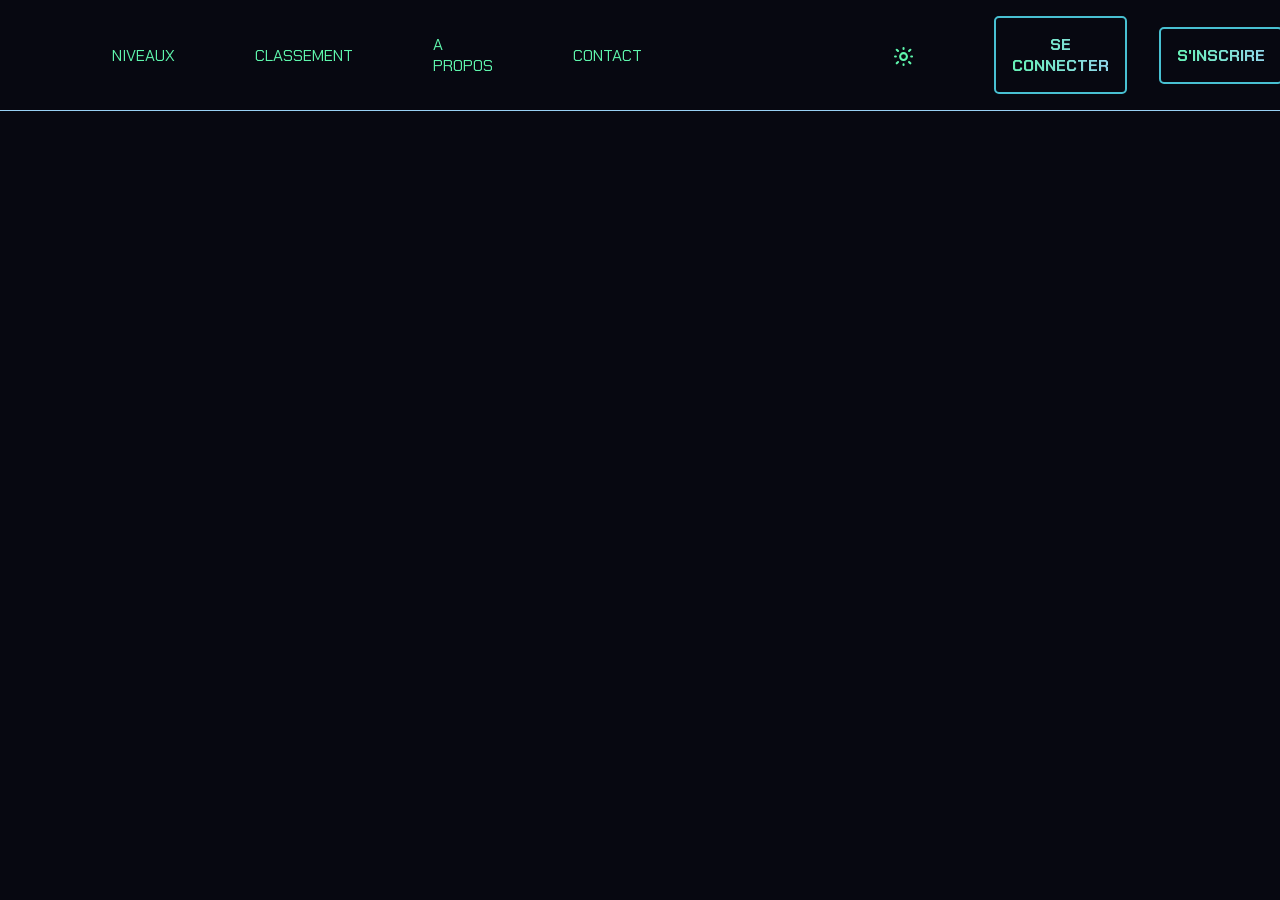
==== temp/index.html @ d26a9798 "Ajout du header avec CSS" ====
<!DOCTYPE html>
<html lang="fr">
<head>
    <meta charset="UTF-8">
    <meta name="viewport" content="width=device-width, initial-scale=1.0">
    <link rel="stylesheet" href="styles.css">
    <title>CyberLab - Accueil</title>

    <!-- Polices -->
    
    <link rel="preconnect" href="https://fonts.googleapis.com">
    <link rel="preconnect" href="https://fonts.gstatic.com" crossorigin>
    <link href="https://fonts.googleapis.com/css2?family=Chakra+Petch:ital,wght@0,300;0,400;0,500;0,600;0,700;1,300;1,400;1,500;1,600;1,700&display=swap" rel="stylesheet">

    <link rel="preconnect" href="https://fonts.gstatic.com" crossorigin>
    <link href="https://fonts.googleapis.com/css2?family=Aldrich&family=Chakra+Petch:ital,wght@0,300;0,400;0,500;0,600;0,700;1,300;1,400;1,500;1,600;1,700&display=swap" rel="stylesheet">

    <link rel="preconnect" href="https://fonts.gstatic.com" crossorigin>
    <link href="https://fonts.googleapis.com/css2?family=Aldrich&family=Audiowide&family=Chakra+Petch:ital,wght@0,300;0,400;0,500;0,600;0,700;1,300;1,400;1,500;1,600;1,700&display=swap" rel="stylesheet">

</head>
<body>
    <section>
        <header>
            <nav>
                <ul>
                    <li class="header-links">
                        <ul>
                            <li><a href="index.html"><img id="logo" src="../_assets/images/CyberLab_logo.svg"></a></li>
                            <li><a class="header-link" href="#niveaux">NIVEAUX</a></li>
                            <li><a class="header-link" href="#classement">CLASSEMENT</a></li>
                            <li><a class="header-link" href="apropos.html">A PROPOS</a></li>
                            <li><a class="header-link" href="contact.html">CONTACT</a></li>
                        </ul>
                    </li>
                    <li><button id="mode-toggle"><img src="../_assets/images/icons/Light_mode_icon.svg"></button></li>
                    <li><button class="btn"><a href="">SE CONNECTER</a></button></li>
                    <li><button class="btn"><a href="">S'INSCRIRE</a></button></li>
                </ul>
            </nav>
        </header>
    </section>
    <main>

    </main>
</body>
</html>
---- temp/styles.css ----
html {
  scroll-behavior: smooth;
}

body {
    background-color: #070811;
    margin: 0;
}

a {
    text-decoration: none;
    color:#5FF6AD;
}

a:hover {
    color: #48C0D2;
}

/* Version PC */

header {
    position: sticky;
    border-bottom: 1px solid #98D1F4;
}

#logo {
    width: 17%;
    max-width: 100%;
    height: auto;
}

nav ul {
    display: flex;
    align-items: center;
    list-style: none;
    padding: 0;
    margin: 0;
}

.header-links ul {
    display: flex;
    color: inherit;
    font-family:'Chakra Petch', sans-serif;
    gap: 5rem;
}

ul:first-child {
    margin-left: 1rem;
}

ul:last-child {
    margin-right: 1.5rem;
}

.header-links li:last-child {
    margin-right: 13.25rem;
}

#mode-toggle {
    all: unset;
    margin: 1rem;
    margin-right: 4rem;
    margin-top: 1.5rem;
}

.btn {
    font-family:'Chakra Petch', sans-serif;
    font-weight: bold;
    background: linear-gradient(to right, #5FF6AD, #98D1F4);
    background-clip: text;
    -webkit-background-clip: text;
    color: transparent;
    -webkit-text-fill-color: transparent;
    padding: 1rem;
    margin: 1rem;
    font-size: 1rem;
    border-radius: 5px;
    border: 2px solid #48C0D2;
    position: relative;
    overflow: hidden;
    z-index: 1;
}

.btn::before {
  content: '';
  position: absolute;
  top: 0;
  left: -100%;
  width: 100%;
  height: 100%;
  background-color: #48C0D2;
  z-index: -1;
  transition: left 0.3s ease;
}

.btn:hover::before {
  left: 0;
}

.btn:hover {
  color: #070811;
  -webkit-text-fill-color: #070811;
}
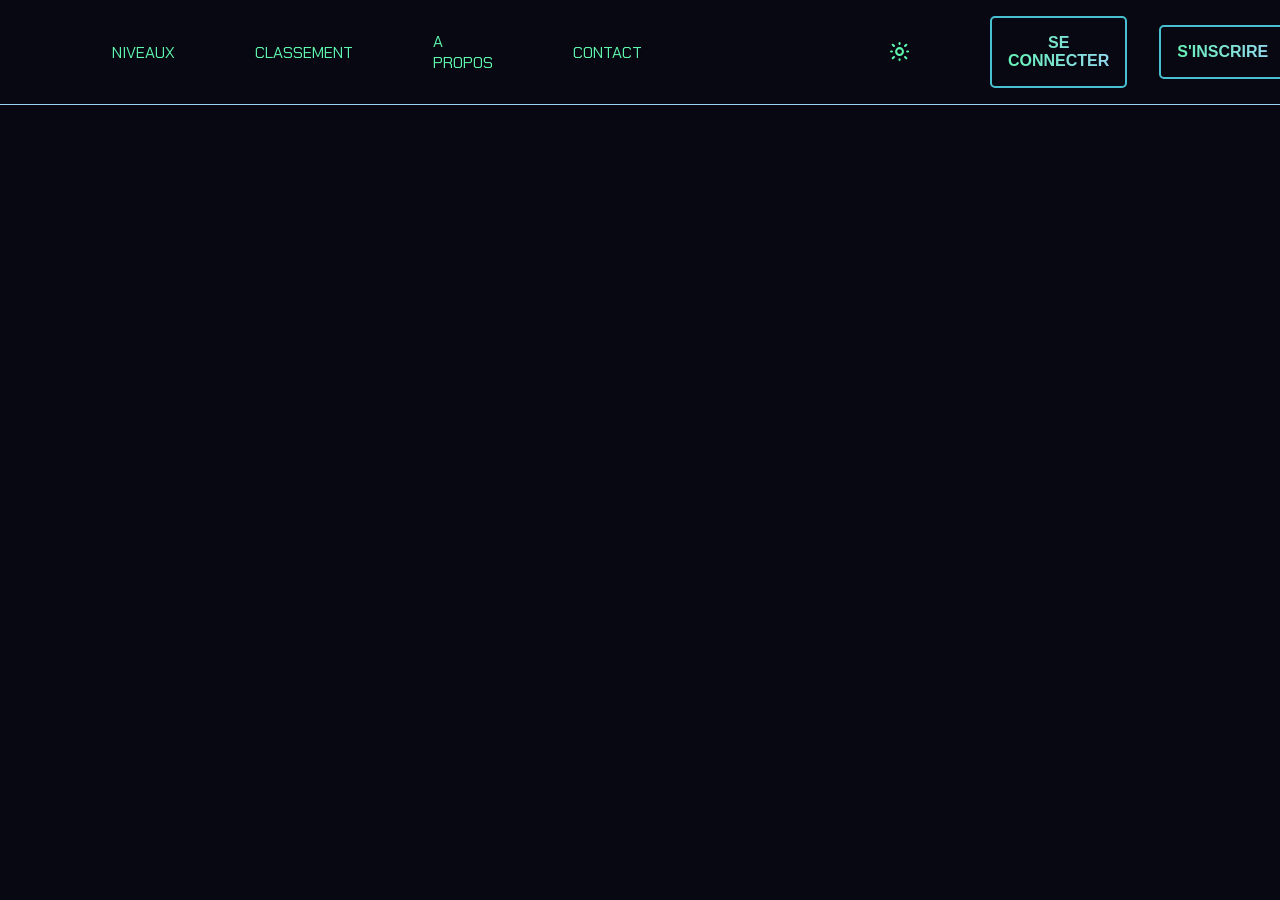
==== commit 9fc4e247: "Revue du code du header" ====
--- a/temp/index.html
+++ b/temp/index.html
@@ -41,7 +41,7 @@
         </header>
     </section>
     <main>
-
+        
     </main>
 </body>
 </html>
--- a/temp/styles.css
+++ b/temp/styles.css
@@ -1,3 +1,5 @@
+/* Version PC */
+
 html {
   scroll-behavior: smooth;
 }
@@ -5,6 +7,7 @@
 body {
     background-color: #070811;
     margin: 0;
+    padding: 0;
 }
 
 a {
@@ -16,7 +19,7 @@
     color: #48C0D2;
 }
 
-/* Version PC */
+/* Header */
 
 header {
     position: sticky;
@@ -29,6 +32,13 @@
     height: auto;
 }
 
+#mode-toggle {
+    all: unset;
+    margin: 1rem;
+    margin-right: 4rem;
+    margin-top: 1.25rem;
+}
+
 nav ul {
     display: flex;
     align-items: center;
@@ -38,10 +48,12 @@
 }
 
 .header-links ul {
-    display: flex;
-    color: inherit;
     font-family:'Chakra Petch', sans-serif;
     gap: 5rem;
+}
+
+.header-links li:last-child {
+    margin-right: 13rem;
 }
 
 ul:first-child {
@@ -52,24 +64,11 @@
     margin-right: 1.5rem;
 }
 
-.header-links li:last-child {
-    margin-right: 13.25rem;
-}
-
-#mode-toggle {
-    all: unset;
-    margin: 1rem;
-    margin-right: 4rem;
-    margin-top: 1.5rem;
-}
-
 .btn {
-    font-family:'Chakra Petch', sans-serif;
+    font-family:'Aldrich', sans-serif;
     font-weight: bold;
     background: linear-gradient(to right, #5FF6AD, #98D1F4);
     background-clip: text;
-    -webkit-background-clip: text;
-    color: transparent;
     -webkit-text-fill-color: transparent;
     padding: 1rem;
     margin: 1rem;
@@ -78,7 +77,6 @@
     border: 2px solid #48C0D2;
     position: relative;
     overflow: hidden;
-    z-index: 1;
 }
 
 .btn::before {
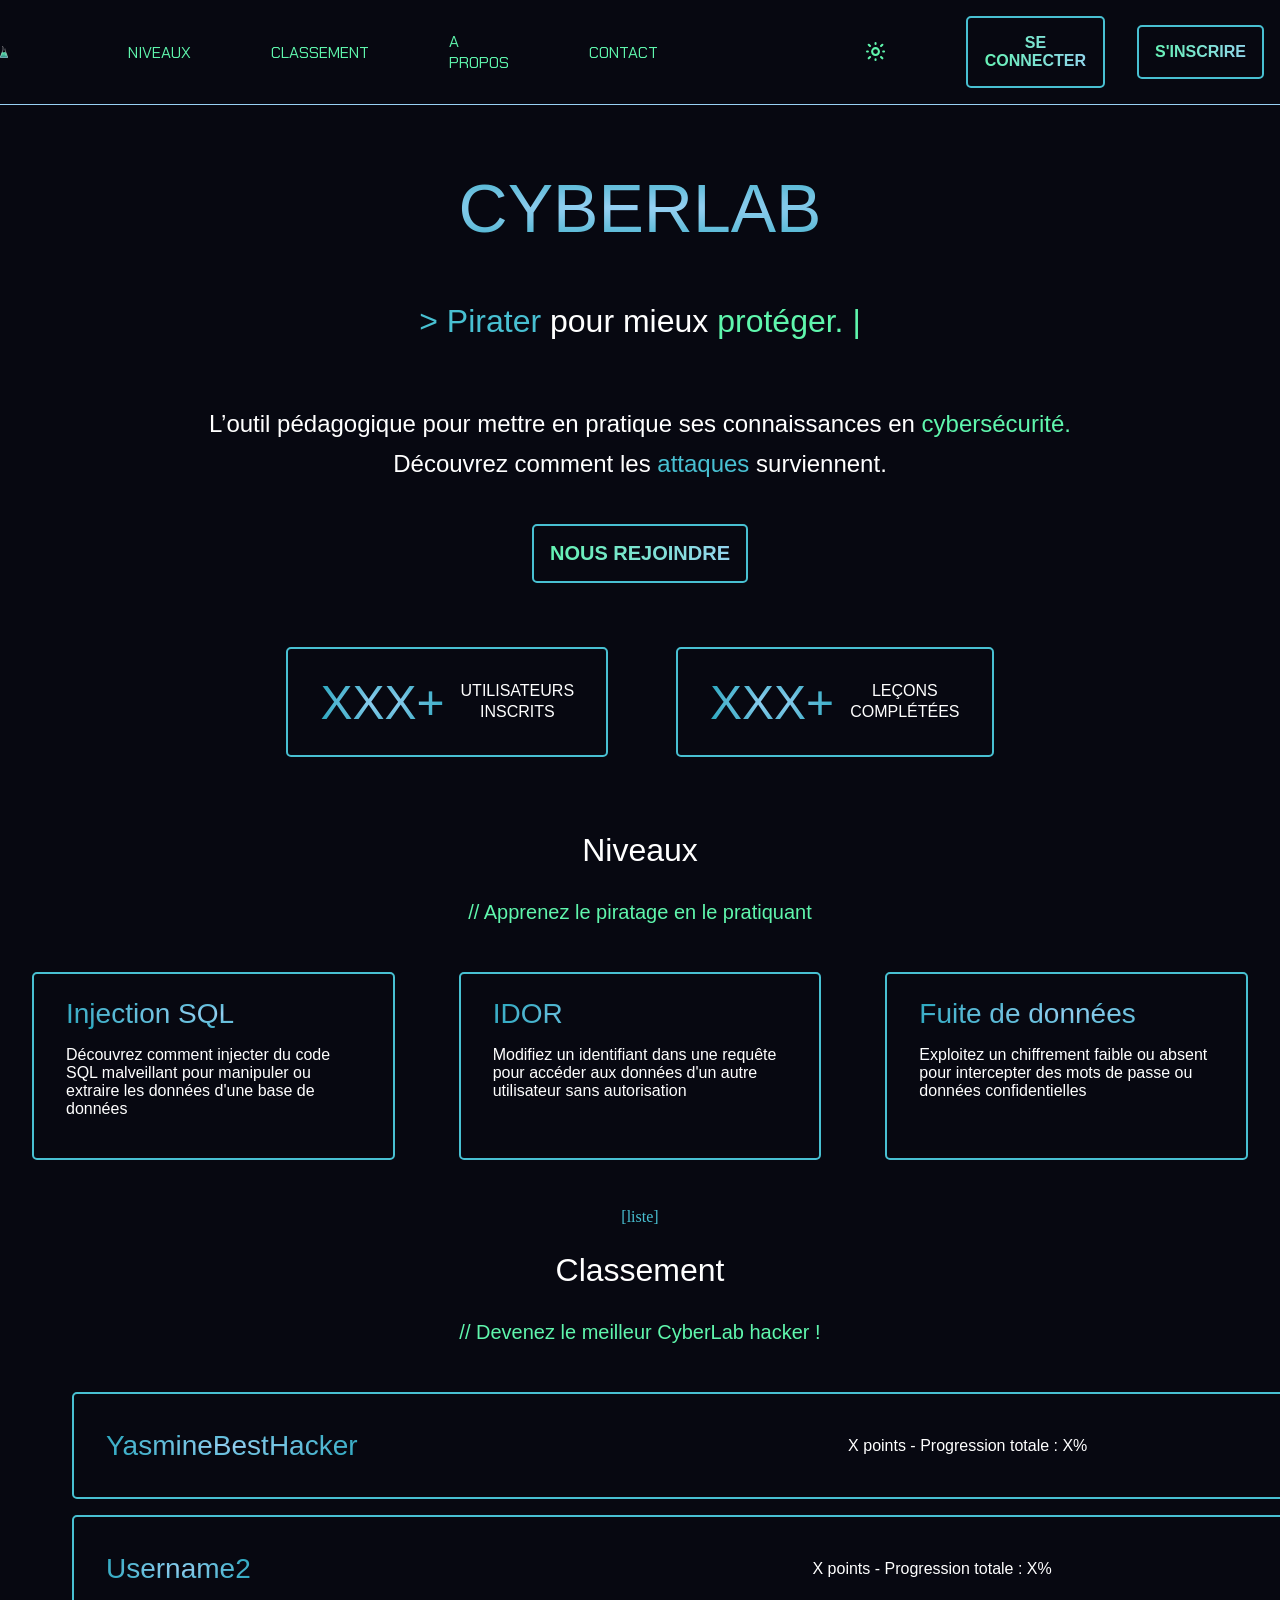
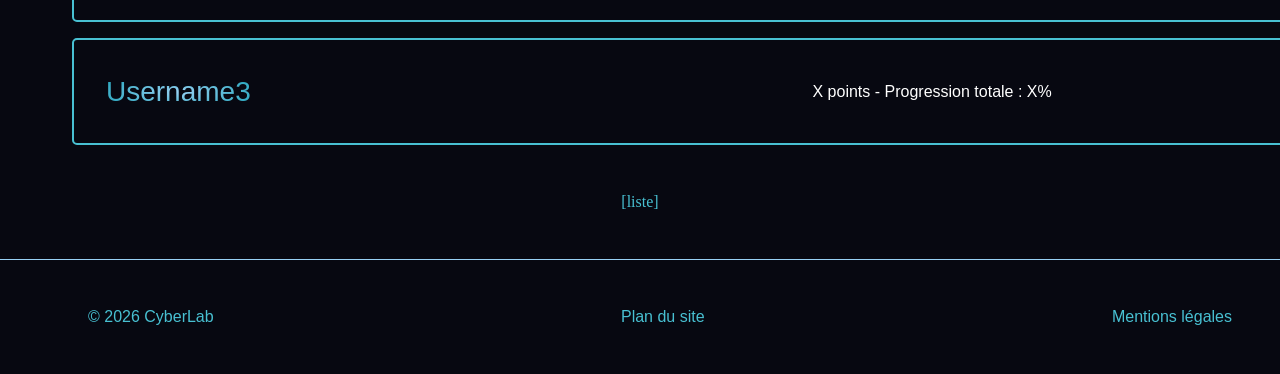
==== commit 12603102: "Développement de la page index.html : HTML, CSS, ajout de menu sticky, favicon, balise meta descript" ====
--- a/temp/index.html
+++ b/temp/index.html
@@ -3,8 +3,10 @@
 <head>
     <meta charset="UTF-8">
     <meta name="viewport" content="width=device-width, initial-scale=1.0">
+    <link rel="icon" type="image/svg+xml" href="../_assets/images/CyberLab_logo.svg">
     <link rel="stylesheet" href="styles.css">
     <title>CyberLab - Accueil</title>
+    <meta name="description" content="CyberLab est une plateforme pour apprendre la cybersécurité par la pratique, avec des niveaux progressifs.">
 
     <!-- Polices -->
     
@@ -20,7 +22,6 @@
 
 </head>
 <body>
-    <section>
         <header>
             <nav>
                 <ul>
@@ -29,19 +30,105 @@
                             <li><a href="index.html"><img id="logo" src="../_assets/images/CyberLab_logo.svg"></a></li>
                             <li><a class="header-link" href="#niveaux">NIVEAUX</a></li>
                             <li><a class="header-link" href="#classement">CLASSEMENT</a></li>
-                            <li><a class="header-link" href="apropos.html">A PROPOS</a></li>
+                            <li><a class="header-link" href="a_propos.html">A PROPOS</a></li>
                             <li><a class="header-link" href="contact.html">CONTACT</a></li>
                         </ul>
                     </li>
                     <li><button id="mode-toggle"><img src="../_assets/images/icons/Light_mode_icon.svg"></button></li>
-                    <li><button class="btn"><a href="">SE CONNECTER</a></button></li>
-                    <li><button class="btn"><a href="">S'INSCRIRE</a></button></li>
+                    <li><button class="btn">SE CONNECTER</a></button></li>
+                    <li><button class="btn">S'INSCRIRE</a></button></li>
                 </ul>
             </nav>
         </header>
-    </section>
     <main>
-        
+        <section class="main">
+            <h1 class="main-title">CYBERLAB</h1>
+            <h2 class="subtitle">
+                <p class="curseur">
+                    <span class="bleu">> Pirater</span>
+                    <span>pour mieux </span>
+                    <span class="vert">protéger. </span>
+                </p>
+            </h2>
+            <h3>
+                <p class="description">
+                    <span>L’outil pédagogique pour mettre en pratique ses connaissances en </span>
+                    <span class="vert">cybersécurité.</span><br>
+                    <span>Découvrez comment les </span>
+                    <span class="bleu">attaques </span>
+                    <span>surviennent.</span><br>
+                </p>
+            </h3>
+            <button class="btn">NOUS REJOINDRE</button><br>
+
+            <div class="data-rectangle">
+                <span class="blue-text">XXX+</span>
+                <p class="data-descriptive-text">UTILISATEURS <br> INSCRITS</p>
+            </div>
+            <div class="data-rectangle">
+                <span class="blue-text">XXX+</span>
+                <p class="data-descriptive-text">LEÇONS <br> COMPLÉTÉES</p>
+            </div>
+
+            <h2 class="subtitle">
+                Niveaux
+                <h3 class="subsubtitle">
+                    // Apprenez le piratage en le pratiquant
+                </h3>
+            </h2>
+            <section id="niveaux" class="attacks">
+                <ul class="attacks">
+                    <li class="level-rectangle">
+                        <span class="blue-text">Injection SQL</span>
+                        <p>Découvrez comment injecter du code SQL malveillant pour manipuler ou extraire les données d'une base de données</p>
+                    </li>
+                    <li class="level-rectangle">
+                        <span class="blue-text">IDOR</span>
+                        <p>Modifiez un identifiant dans une requête pour accéder aux données d'un autre utilisateur sans autorisation</p>
+                    </li>
+                    <li class="level-rectangle">
+                        <span class="blue-text">Fuite de données</span>
+                        <p>Exploitez un chiffrement faible ou absent pour intercepter des mots de passe ou données confidentielles</p>
+                    </li>
+                </ul>
+                <a href="">[liste]</a>
+            </section>
+
+            <h2 class="subtitle">
+                Classement
+                <h3 class="subsubtitle">
+                    // Devenez le meilleur CyberLab hacker !
+                </h3>
+            </h2>
+
+            <section id="classement">
+                <ul>
+                    <li class="ranking-rectangle">
+                        <span class="blue-text">YasmineBestHacker</span><br>
+                        <p>X points - Progression totale : X%</p>
+                        <span class="rank">#1</span>
+                    </li>
+                    <li class="ranking-rectangle">
+                        <span class="blue-text">Username2</span><br>
+                        <p>X points - Progression totale : X%</p>
+                        <span class="rank">#2</span>
+                    </li>
+                    <li class="ranking-rectangle">
+                        <span class="blue-text">Username3</span><br>
+                        <p>X points - Progression totale : X%</p>
+                        <span class="rank">#3</span>
+                    </li>
+                </ul>
+            </section>
+            <a href="">[liste]</a>
+        </section>
+        <footer>
+            <ul>
+                <li><span>© 2026 CyberLab</span></li>
+                <li><span><a href="">Plan du site</a></span></li>
+                <li><span><a href="mentions_legales.html">Mentions légales</a></span></li>
+            </ul>
+        </footer>
     </main>
 </body>
 </html>
--- a/temp/styles.css
+++ b/temp/styles.css
@@ -10,12 +10,20 @@
     padding: 0;
 }
 
-a {
-    text-decoration: none;
-    color:#5FF6AD;
-}
-
-a:hover {
+header ul, .attacks ul {
+  justify-content: center;
+  display: flex;
+  list-style: none;
+  padding: 0;
+  margin: 0;
+}
+
+header a {
+    text-decoration: none;
+    color:#5FF6AD;
+}
+
+header a:hover {
     color: #48C0D2;
 }
 
@@ -23,6 +31,9 @@
 
 header {
     position: sticky;
+    top: 0;        
+    z-index: 100;
+    background-color: #070811;
     border-bottom: 1px solid #98D1F4;
 }
 
@@ -53,15 +64,7 @@
 }
 
 .header-links li:last-child {
-    margin-right: 13rem;
-}
-
-ul:first-child {
-    margin-left: 1rem;
-}
-
-ul:last-child {
-    margin-right: 1.5rem;
+    margin-right: 12rem;
 }
 
 .btn {
@@ -100,3 +103,189 @@
   -webkit-text-fill-color: #070811;
 }
 
+/* Main */
+
+.main {
+    text-align:center;
+}
+
+.main .btn {
+    font-size: 1.25rem;
+}
+
+.blue-text, .main-title {
+    font-family:'Audiowide',sans-serif;
+    font-weight: 400;
+    background-image: radial-gradient(#98D1F4, #149FB4);
+    background-clip: text;
+    -webkit-text-fill-color: transparent;
+}
+
+.data-rectangle .blue-text {
+    font-size: 3rem;
+}
+
+.main-title {
+    font-size: 4.25rem;
+    margin-top: 4rem;
+}
+
+.subtitle {
+    font-family:'Aldrich',sans-serif;
+    font-weight:300;
+    color:white;
+    font-size:2rem;
+    margin-bottom: 2rem;
+}
+
+.subsubtitle {
+    font-family:'Aldrich',sans-serif;
+    font-weight:300;
+    color: #5FF6AD;
+    font-size:1.25rem;
+    margin-bottom:3rem;
+}
+
+.description {
+    font-family:'Chakra Petch',sans-serif;
+    font-weight:200;
+    color:white;
+    font-size:1.5rem;
+    line-height:2.5rem;
+}
+
+.description span:first-child {
+    display: inline-block;
+    margin-top:2rem;
+}
+
+.description span:last-child {
+  display: inline-block;
+}
+
+.bleu {
+    color:#48C0D2;
+}
+
+.vert, .curseur::after {
+    color:#5FF6AD;
+}
+
+.curseur::after {
+  content: "|";
+  animation: clignote 1s step-start infinite;
+}
+
+@keyframes clignote {
+  50% {
+    opacity: 0;
+  }
+}
+
+.data-rectangle {
+  display: inline-flex;
+  align-items: center;
+  background-color: transparent;
+  border: 2px solid #48C0D2;
+  border-radius: 5px;
+  color: white;
+  padding: 1rem 2rem;
+  margin: 3rem 2rem;
+  gap: 1rem;
+}
+
+.data-descriptive-text {
+    font-family: 'Aldrich', sans-serif;
+    font-size: 1rem;
+    line-height: 1.3;
+}
+
+.level-rectangle p, .ranking-rectangle p {
+    display:block;
+    text-align: left;
+    font-family: 'Aldrich', sans-serif;
+    color:white;
+
+}
+
+.level-rectangle {
+  width: 20rem;
+  background-color: transparent;
+  border: 2px solid #48C0D2;
+  border-radius: 5px;
+  color: white;
+  padding: 1.5rem 2rem;
+  margin : 0rem 2rem 3rem 2rem;
+  gap: 1rem;
+}
+
+.level-rectangle .blue-text, .ranking-rectangle .blue-text {
+    display:block;
+    text-align: left;
+    font-size: 1.75rem;
+}
+
+.ranking-rectangle {
+    display:flex;
+    justify-content: space-between;
+    align-items: center;
+    width: 80rem;
+    background-color: transparent;
+    border: 2px solid #48C0D2;
+    border-radius: 5px;
+    color: white;
+    padding: 1.5rem 2rem;
+    margin : 0rem 2rem 1rem 2rem;
+}
+
+.ranking-rectangle:last-child {
+    margin-bottom: 3rem;
+}
+
+.rank {
+    font-family: 'Audiowide', sans-serif;
+    font-size:3rem;
+    color:#5FF6AD;
+    font-weight: 500;
+}
+
+.ranking-list{
+    gap:1rem;
+}
+
+.main a {
+    text-decoration: none;
+    color:#48C0D2;
+}
+
+.main a:hover {
+    text-decoration: none;
+    color:#5FF6AD
+}
+
+/* Footer */
+
+footer {
+    font-family: 'Aldrich', sans-serif;
+    margin-top: 3rem;
+    border-top: 1px solid #98D1F4;
+    justify-content: space-between;
+}
+
+footer ul {
+    display:flex;
+    justify-content: space-between;
+    display: flex;
+    list-style: none;
+    color:#48C0D2;
+    margin:3rem;
+}
+
+footer a {
+    text-decoration: none;
+    color:#48C0D2;
+}
+
+footer a:hover {
+    color:#5FF6AD;
+}
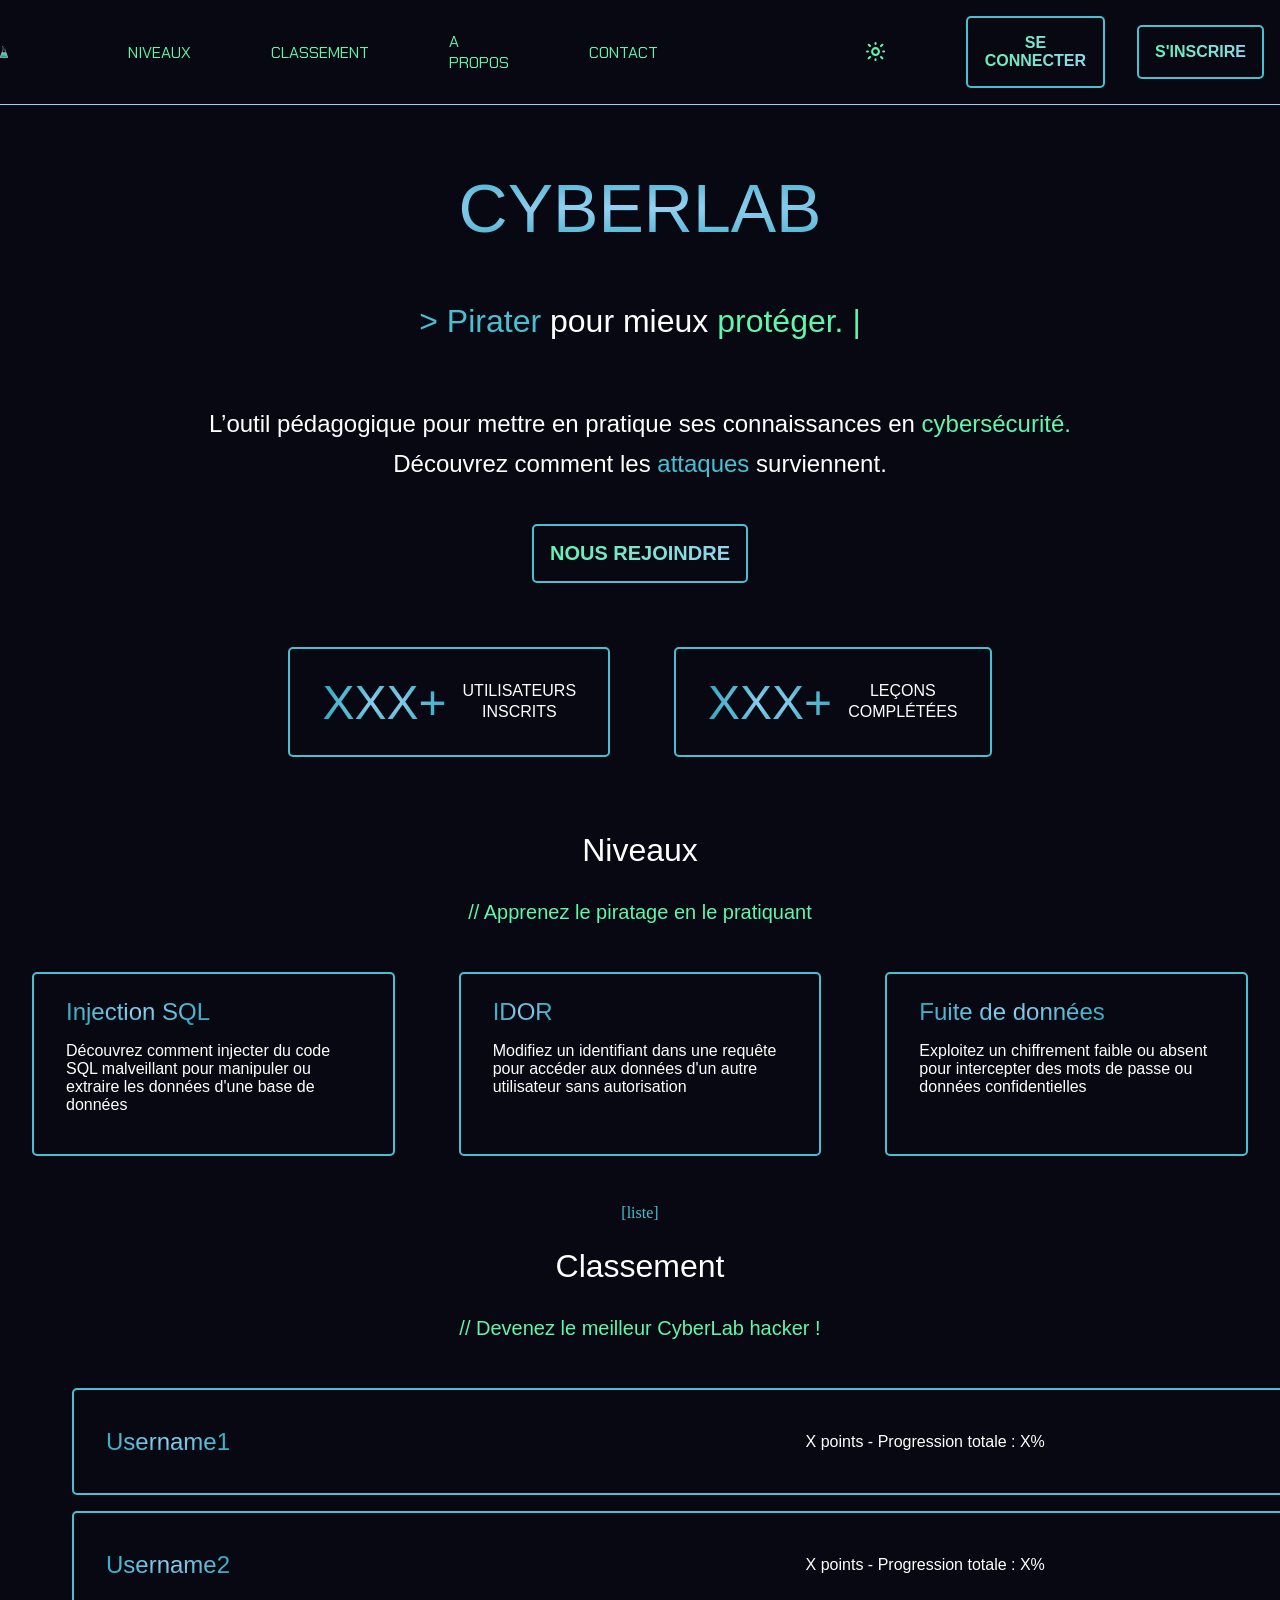
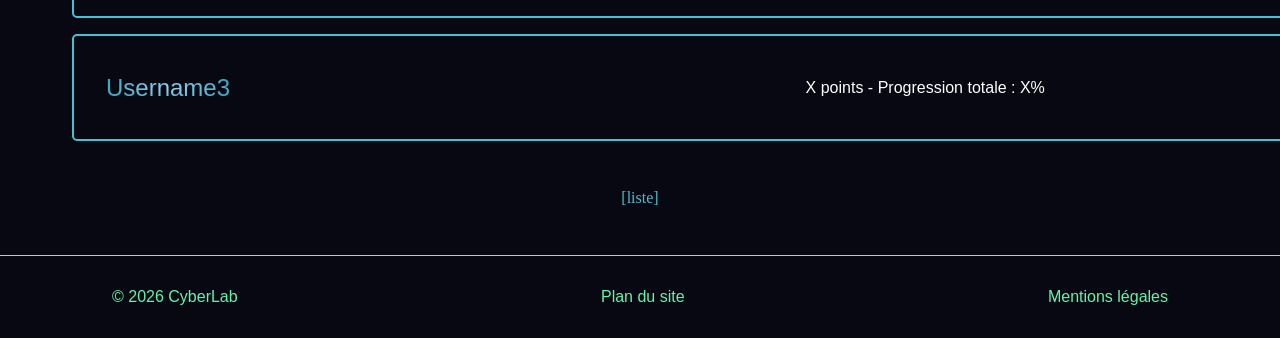
==== commit 48ac3bbc: "Revue et correction du code d'accueil index.html et styles.css" ====
--- a/temp/index.html
+++ b/temp/index.html
@@ -8,7 +8,7 @@
     <title>CyberLab - Accueil</title>
     <meta name="description" content="CyberLab est une plateforme pour apprendre la cybersécurité par la pratique, avec des niveaux progressifs.">
 
-    <!-- Polices -->
+    <!-- FONTS -->
     
     <link rel="preconnect" href="https://fonts.googleapis.com">
     <link rel="preconnect" href="https://fonts.gstatic.com" crossorigin>
@@ -22,106 +22,151 @@
 
 </head>
 <body>
+
+    <!-- NAVIGUATION BAR -->
+
         <header>
             <nav>
                 <ul>
+
                     <li class="header-links">
                         <ul>
                             <li><a href="index.html"><img id="logo" src="../_assets/images/CyberLab_logo.svg"></a></li>
-                            <li><a class="header-link" href="#niveaux">NIVEAUX</a></li>
-                            <li><a class="header-link" href="#classement">CLASSEMENT</a></li>
+                            <li><a class="header-link" href="#levels">NIVEAUX</a></li>
+                            <li><a class="header-link" href="#ranking">CLASSEMENT</a></li>
                             <li><a class="header-link" href="a_propos.html">A PROPOS</a></li>
                             <li><a class="header-link" href="contact.html">CONTACT</a></li>
                         </ul>
                     </li>
+
                     <li><button id="mode-toggle"><img src="../_assets/images/icons/Light_mode_icon.svg"></button></li>
                     <li><button class="btn">SE CONNECTER</a></button></li>
                     <li><button class="btn">S'INSCRIRE</a></button></li>
                 </ul>
             </nav>
         </header>
+        
     <main>
-        <section class="main">
+
+        <!-- UPPER SECTION -->
+
+        <section>
             <h1 class="main-title">CYBERLAB</h1>
+        
             <h2 class="subtitle">
-                <p class="curseur">
-                    <span class="bleu">> Pirater</span>
+                <p class="cursor">
+                    <span class="blue-word">> Pirater</span>
                     <span>pour mieux </span>
-                    <span class="vert">protéger. </span>
+                    <span class="green-word">protéger. </span>
                 </p>
             </h2>
+
             <h3>
                 <p class="description">
                     <span>L’outil pédagogique pour mettre en pratique ses connaissances en </span>
-                    <span class="vert">cybersécurité.</span><br>
+                    <span class="green-word">cybersécurité.</span><br>
                     <span>Découvrez comment les </span>
-                    <span class="bleu">attaques </span>
+                    <span class="blue-word">attaques </span>
                     <span>surviennent.</span><br>
                 </p>
             </h3>
+                
             <button class="btn">NOUS REJOINDRE</button><br>
+        </section>
 
-            <div class="data-rectangle">
-                <span class="blue-text">XXX+</span>
-                <p class="data-descriptive-text">UTILISATEURS <br> INSCRITS</p>
-            </div>
-            <div class="data-rectangle">
-                <span class="blue-text">XXX+</span>
-                <p class="data-descriptive-text">LEÇONS <br> COMPLÉTÉES</p>
-            </div>
+        <!-- STATS LIST -->
 
+        <section class="stats">
+            <section class="rectangle-list">
+                <ul>
+
+                    <li>
+                        <section class="data-rectangle">
+                            <span class="rectangle-text">XXX+</span>
+                            <p class="data-descriptive-text">UTILISATEURS <br> INSCRITS</p>
+                        </section>
+                    </li>
+
+                    <li>
+                        <section class="data-rectangle">
+                            <span class="rectangle-text">XXX+</span>
+                            <p class="data-descriptive-text">LEÇONS <br> COMPLÉTÉES</p>
+                        </section>
+                    </li>
+
+                </ul>
+            </section>
+        </section>
+
+        <!-- LEVELS -->
+
+        <section id="levels">
             <h2 class="subtitle">
                 Niveaux
                 <h3 class="subsubtitle">
                     // Apprenez le piratage en le pratiquant
                 </h3>
             </h2>
-            <section id="niveaux" class="attacks">
-                <ul class="attacks">
+        
+
+            <!-- LEVELS LIST -->
+        
+            <section class="rectangle-list">
+                <ul>
                     <li class="level-rectangle">
-                        <span class="blue-text">Injection SQL</span>
+                        <span class="rectangle-text">Injection SQL</span>
                         <p>Découvrez comment injecter du code SQL malveillant pour manipuler ou extraire les données d'une base de données</p>
                     </li>
                     <li class="level-rectangle">
-                        <span class="blue-text">IDOR</span>
+                        <span class="rectangle-text">IDOR</span>
                         <p>Modifiez un identifiant dans une requête pour accéder aux données d'un autre utilisateur sans autorisation</p>
                     </li>
                     <li class="level-rectangle">
-                        <span class="blue-text">Fuite de données</span>
+                        <span class="rectangle-text">Fuite de données</span>
                         <p>Exploitez un chiffrement faible ou absent pour intercepter des mots de passe ou données confidentielles</p>
                     </li>
                 </ul>
                 <a href="">[liste]</a>
             </section>
+        </section>
 
+        <!-- RANKING -->
+
+        <section id="ranking">
             <h2 class="subtitle">
                 Classement
                 <h3 class="subsubtitle">
                     // Devenez le meilleur CyberLab hacker !
                 </h3>
             </h2>
+        
+            <!-- RANKING LIST -->
 
-            <section id="classement">
+            <section class="rectangle-list">
                 <ul>
                     <li class="ranking-rectangle">
-                        <span class="blue-text">YasmineBestHacker</span><br>
+                        <span class="rectangle-text">Username1</span><br>
                         <p>X points - Progression totale : X%</p>
                         <span class="rank">#1</span>
                     </li>
                     <li class="ranking-rectangle">
-                        <span class="blue-text">Username2</span><br>
+                        <span class="rectangle-text">Username2</span><br>
                         <p>X points - Progression totale : X%</p>
                         <span class="rank">#2</span>
                     </li>
                     <li class="ranking-rectangle">
-                        <span class="blue-text">Username3</span><br>
+                        <span class="rectangle-text">Username3</span><br>
                         <p>X points - Progression totale : X%</p>
                         <span class="rank">#3</span>
                     </li>
                 </ul>
+                <a href="">[liste]</a>
             </section>
-            <a href="">[liste]</a>
         </section>
+    </main>
+
+        <!-- FOOTER -->
+
         <footer>
             <ul>
                 <li><span>© 2026 CyberLab</span></li>
@@ -129,6 +174,5 @@
                 <li><span><a href="mentions_legales.html">Mentions légales</a></span></li>
             </ul>
         </footer>
-    </main>
 </body>
 </html>
--- a/temp/styles.css
+++ b/temp/styles.css
@@ -2,6 +2,7 @@
 
 html {
   scroll-behavior: smooth;
+  scroll-padding-top: 8rem;
 }
 
 body {
@@ -10,7 +11,7 @@
     padding: 0;
 }
 
-header ul, .attacks ul {
+header ul, #levels .rectangle-list ul, .stats .rectangle-list ul {
   justify-content: center;
   display: flex;
   list-style: none;
@@ -105,15 +106,30 @@
 
 /* Main */
 
-.main {
+main {
     text-align:center;
 }
 
-.main .btn {
+main .btn {
     font-size: 1.25rem;
 }
 
-.blue-text, .main-title {
+main a {
+    text-decoration: none;
+    color:#48C0D2;
+}
+
+main a:hover {
+    text-decoration: none;
+    color:#5FF6AD
+}
+
+.main-title {
+    font-size: 4.25rem;
+    margin-top: 4rem;
+}
+
+.rectangle-text, .main-title {
     font-family:'Audiowide',sans-serif;
     font-weight: 400;
     background-image: radial-gradient(#98D1F4, #149FB4);
@@ -121,16 +137,7 @@
     -webkit-text-fill-color: transparent;
 }
 
-.data-rectangle .blue-text {
-    font-size: 3rem;
-}
-
-.main-title {
-    font-size: 4.25rem;
-    margin-top: 4rem;
-}
-
-.subtitle {
+.subtitle, .subsubtitle {
     font-family:'Aldrich',sans-serif;
     font-weight:300;
     color:white;
@@ -139,11 +146,28 @@
 }
 
 .subsubtitle {
-    font-family:'Aldrich',sans-serif;
-    font-weight:300;
     color: #5FF6AD;
     font-size:1.25rem;
     margin-bottom:3rem;
+}
+
+.cursor::after {
+  content: "|";
+  animation: clignote 1s step-start infinite;
+}
+
+@keyframes clignote {
+  50% {
+    opacity: 0;
+  }
+}
+
+.green-word, .cursor::after {
+    color:#5FF6AD;
+}
+
+.blue-word {
+    color:#48C0D2;
 }
 
 .description {
@@ -163,23 +187,12 @@
   display: inline-block;
 }
 
-.bleu {
-    color:#48C0D2;
-}
-
-.vert, .curseur::after {
-    color:#5FF6AD;
-}
-
-.curseur::after {
-  content: "|";
-  animation: clignote 1s step-start infinite;
-}
-
-@keyframes clignote {
-  50% {
-    opacity: 0;
-  }
+.rectangle-list .data-rectangle .rectangle-text {
+    font-size: 3rem;
+}
+
+.rectangle-list .rectangle-text, .ranking-rectangle .rectangle-text {
+    font-size: 1.5rem;
 }
 
 .data-rectangle {
@@ -201,14 +214,14 @@
 }
 
 .level-rectangle p, .ranking-rectangle p {
-    display:block;
-    text-align: left;
     font-family: 'Aldrich', sans-serif;
     color:white;
 
 }
 
 .level-rectangle {
+  display:block;
+  text-align: left;
   width: 20rem;
   background-color: transparent;
   border: 2px solid #48C0D2;
@@ -222,7 +235,6 @@
 .level-rectangle .blue-text, .ranking-rectangle .blue-text {
     display:block;
     text-align: left;
-    font-size: 1.75rem;
 }
 
 .ranking-rectangle {
@@ -249,20 +261,6 @@
     font-weight: 500;
 }
 
-.ranking-list{
-    gap:1rem;
-}
-
-.main a {
-    text-decoration: none;
-    color:#48C0D2;
-}
-
-.main a:hover {
-    text-decoration: none;
-    color:#5FF6AD
-}
-
 /* Footer */
 
 footer {
@@ -278,14 +276,16 @@
     display: flex;
     list-style: none;
     color:#48C0D2;
-    margin:3rem;
-}
-
-footer a {
-    text-decoration: none;
-    color:#48C0D2;
+    margin: 2rem;
+    padding: 0 5rem;
+    
+}
+
+footer ul, footer a {
+    text-decoration: none;
+    color:#5FF6AD;
 }
 
 footer a:hover {
-    color:#5FF6AD;
+    color: #48C0D2;
 }
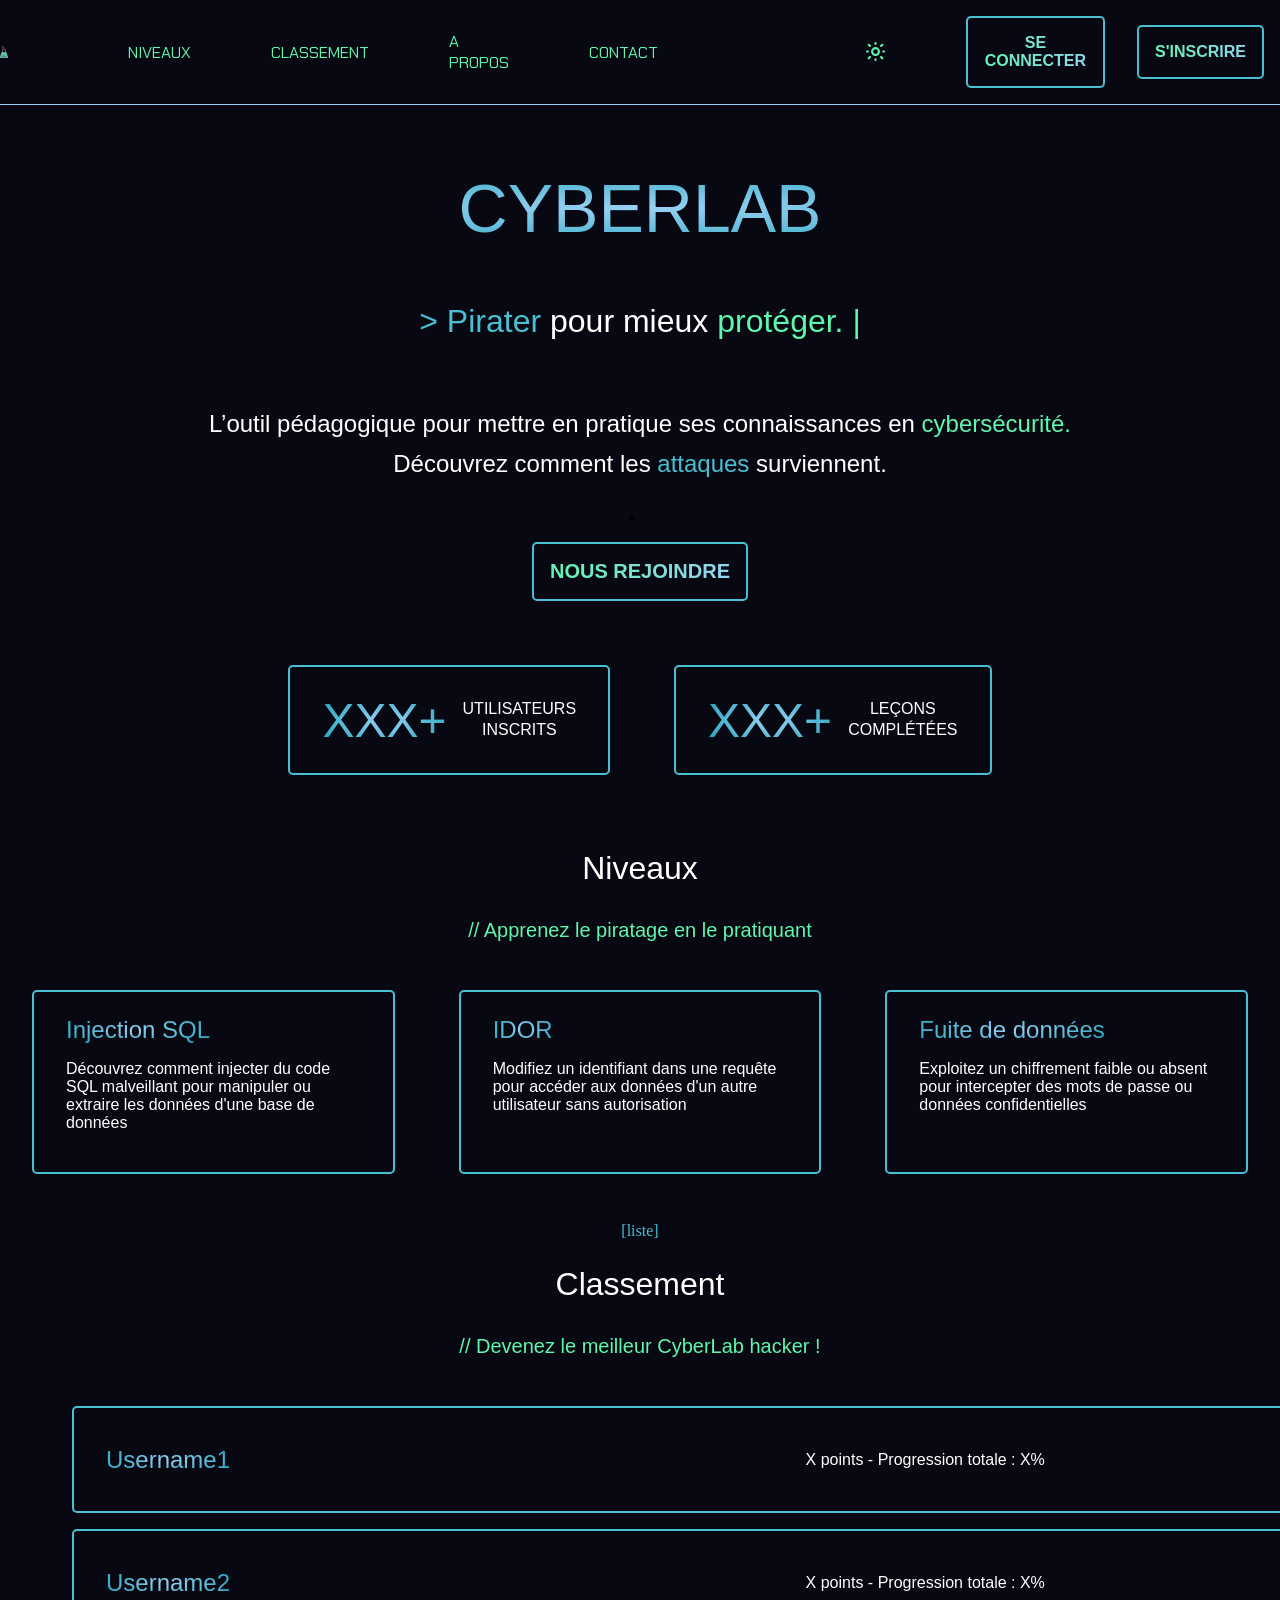
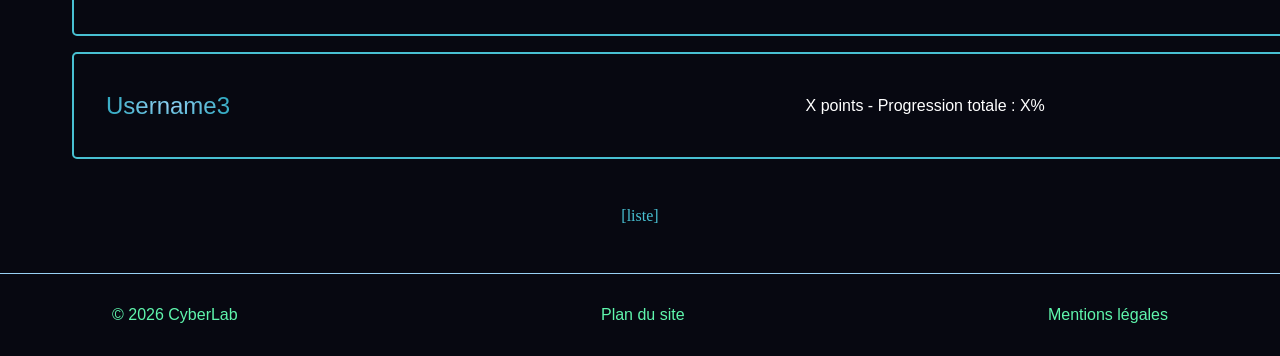
==== commit 0303559f: "Ajout des mentions légales, du plan du site, et des pages externes" ====
--- a/temp/index.html
+++ b/temp/index.html
@@ -40,8 +40,16 @@
                     </li>
 
                     <li><button id="mode-toggle"><img src="../_assets/images/icons/Light_mode_icon.svg"></button></li>
-                    <li><button class="btn">SE CONNECTER</a></button></li>
-                    <li><button class="btn">S'INSCRIRE</a></button></li>
+                    <li>
+                        <form action="authentification.php">
+                            <button class="btn">SE CONNECTER</button>
+                        </form>
+                    </li>
+                    <li>
+                        <form action="inscription.php">
+                            <button class="btn">S'INSCRIRE</button>
+                        </form>
+                    </li>
                 </ul>
             </nav>
         </header>
@@ -71,7 +79,12 @@
                 </p>
             </h3>
                 
-            <button class="btn">NOUS REJOINDRE</button><br>
+            <li>
+                <form action="inscription.php">
+                    <button class="btn">NOUS REJOINDRE</button>
+                </form>
+            </li>
+            
         </section>
 
         <!-- STATS LIST -->
@@ -170,7 +183,7 @@
         <footer>
             <ul>
                 <li><span>© 2026 CyberLab</span></li>
-                <li><span><a href="">Plan du site</a></span></li>
+                <li><span><a href="plan_site.html">Plan du site</a></span></li>
                 <li><span><a href="mentions_legales.html">Mentions légales</a></span></li>
             </ul>
         </footer>
--- a/temp/styles.css
+++ b/temp/styles.css
@@ -288,4 +288,16 @@
 
 footer a:hover {
     color: #48C0D2;
+}
+
+/* Mentions légales */
+
+.legal-notice {
+    color:white;
+}
+
+/* Sitemap */
+
+.sitemap {
+    color:white;
 }
